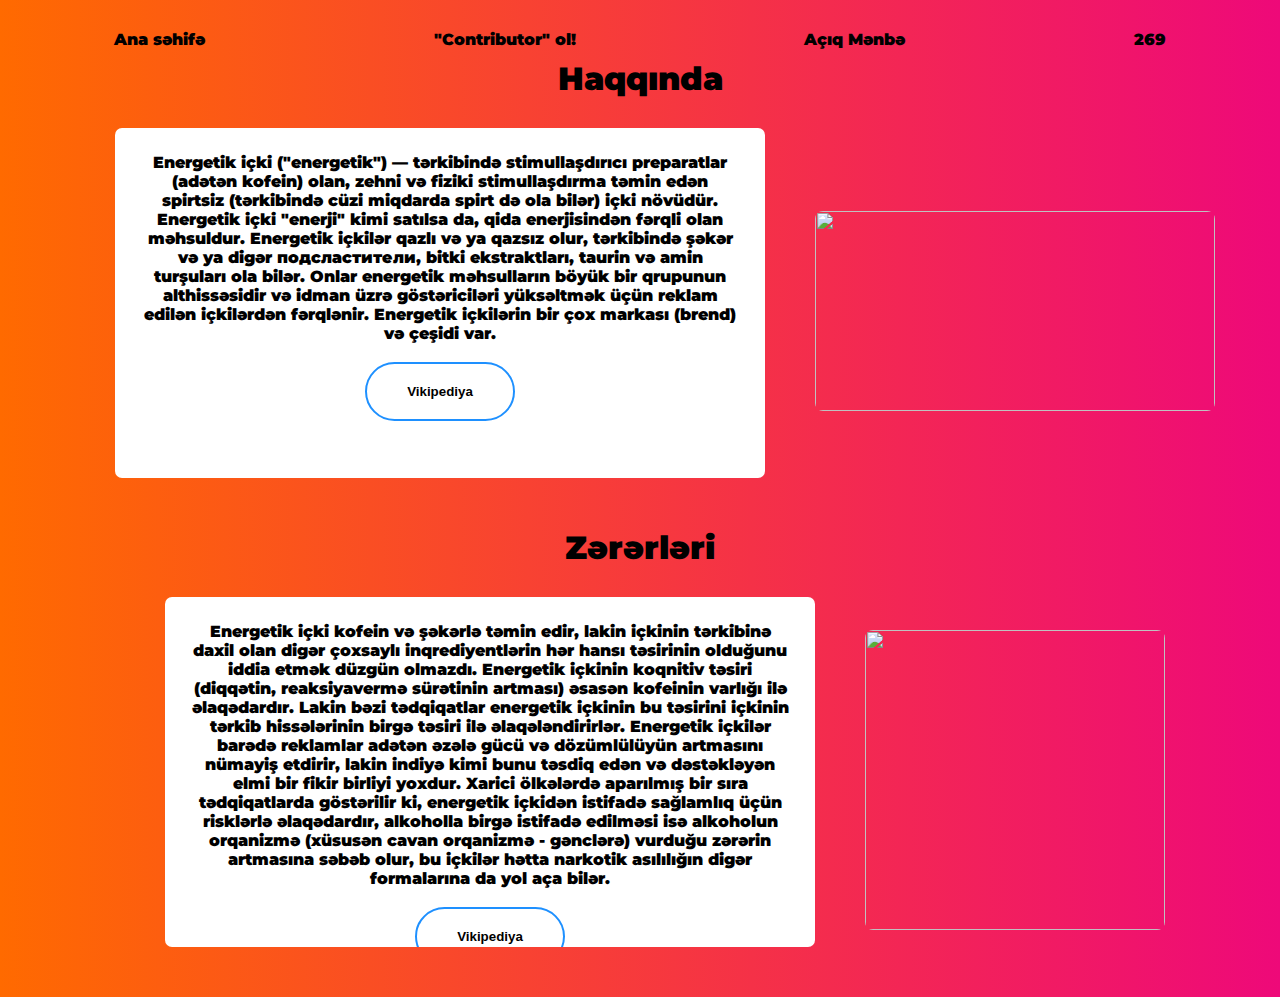
==== index.html @ fb7896d7 "First commit" ====
<!DOCTYPE html>
<html lang="en">
<head>
    <meta charset="UTF-8">
    <meta http-equiv="X-UA-Compatible" content="IE=edge">
    <meta name="viewport" content="width=device-width, initial-scale=1.0">
    <title>#EnerjiİçkilərinəYox</title>
    <link rel="shortcut icon" href="https://previews.123rf.com/images/momoforsale/momoforsale2006/momoforsale200600029/149276233-no-energy-drink-sign-isolated-on-white-background-vector-illustration-.jpg" type="image/x-icon">
    <link rel = "stylesheet" href = "style.css">
</head>
<body>
    <nav>
        <ul>
            <li class="item"><a href = "index.html">Ana səhifə</a></li>
            <li class="item"><a href = "contributing.html">"Contributor" ol!</a></li>
            <li class="item"><a href = "https://github.com/tuncayofficial/energy-drinks">Açıq Mənbə</a></li>
            <li class="item"><a href = "https://bakimektebleri.edu.az/269/">269</a></li>
        </ul>
    </nav>
    <div class="cards">
        <div align = "center">
        <h1>Haqqında</h1>
        </div>
        <div class="card-container" align = "center">
            
            <div class="image">
            <img width = "400px" height = "200px" src="https://kaspi.az/file/pic/xeber/2019-10/1572443622_nazvaniya.jpg">
            </div>
            <div class="card">
                Energetik içki ("energetik") — tərkibində stimullaşdırıcı preparatlar (adətən kofein) olan, zehni və fiziki stimullaşdırma təmin edən spirtsiz (tərkibində cüzi miqdarda spirt də ola bilər) içki növüdür. Energetik içki "enerji" kimi satılsa da, qida enerjisindən fərqli olan məhsuldur.

               Energetik içkilər qazlı və ya qazsız olur, tərkibində şəkər və ya digər подсластители, bitki ekstraktları, taurin və amin turşuları ola bilər.

               Onlar energetik məhsulların böyük bir qrupunun althissəsidir və idman üzrə göstəriciləri yüksəltmək üçün reklam edilən içkilərdən fərqlənir. Energetik içkilərin bir çox markası (brend) və çeşidi var.<br><br>
               <button class="btn" onclick=direct()>Vikipediya</button>
            </div>
        </div>
        <div align = "center">
            <h1>Zərərləri</h1>
        </div>
        <div class="card-container" align = "center">
            
            <div class="image">
            <img width = "300px" height = "300px" src="https://media.discordapp.net/attachments/886679808015212564/887054604850855946/unknown.png">
            </div>
            <div class="card">
                Energetik içki kofein və şəkərlə təmin edir, lakin içkinin tərkibinə daxil olan digər çoxsaylı inqrediyentlərin hər hansı təsirinin olduğunu iddia etmək düzgün olmazdı. Energetik içkinin koqnitiv təsiri (diqqətin, reaksiyavermə sürətinin artması) əsasən kofeinin varlığı ilə əlaqədardır. Lakin bəzi tədqiqatlar energetik içkinin bu təsirini içkinin tərkib hissələrinin birgə təsiri ilə əlaqələndirirlər. Energetik içkilər barədə reklamlar adətən əzələ gücü və dözümlülüyün artmasını nümayiş etdirir, lakin indiyə kimi bunu təsdiq edən və dəstəkləyən elmi bir fikir birliyi yoxdur.

                Xarici ölkələrdə aparılmış bir sıra tədqiqatlarda göstərilir ki, energetik içkidən istifadə sağlamlıq üçün risklərlə əlaqədardır, alkoholla birgə istifadə edilməsi isə alkoholun orqanizmə (xüsusən cavan orqanizmə - gənclərə) vurduğu zərərin artmasına səbəb olur, bu içkilər hətta narkotik asılılığın digər formalarına da yol aça bilər.<br><br>
                <button onclick = direct() class="btn">Vikipediya</button>
            </div>
        </div>
    </div>
</body>
<script src = "script.js"></script>
</html>
---- style.css ----
@import url("https://fonts.googleapis.com/css2?family=Montserrat:wght@300;400;600;700;800&display=swap");

* {
    margin: 0;
    padding: 0;
    font-weight: bolder;
}

body {
    font-family: "Montserrat", sans-serif;
    
    background: #ee0979;  /* fallback for old browsers */
    background: -webkit-linear-gradient(to right, #ff6a00, #ee0979);  /* Chrome 10-25, Safari 5.1-6 */
    background: linear-gradient(to right, #ff6a00, #ee0979); /* W3C, IE 10+/ Edge, Firefox 16+, Chrome 26+, Opera 12+, Safari 7+ */
}

ul {
    display: flex;
    flex-direction: row;
    align-self: center;
    justify-content: space-around;
    margin-top: 20px;
}

ul li {
    list-style: none;
    padding : 10px;
    transition: 100ms all
}

ul li:hover {
    border-bottom: 4px solid white;
}

a {
    text-decoration: none;
    color: black;
}

.card-container {
    display: flex;
    flex-direction: row;
    align-items: center;
    justify-content: center;
}

.card-container h1 {
    margin-top: 40px;
}

.image {
    order : 3;
}

.card {
    padding: 25px;
    background-color: white;
    border-radius: 7px;
    color: black;
    height: 200px;
    width : 600px;
    margin: 50px;
    text-align: center;
    align-items: center;
    margin-top: 30px;
    justify-content: center;
    overflow: scroll;
}

.card:nth-child(2){
    height: 300px;
}

img {
    border-radius: 8px;
}

.btn {
    padding: 20px;
    width : 150px;
    border-radius: 120px;
    border: 2px solid dodgerblue;
    background-color: transparent;
    cursor: pointer;
    transition: 200ms all;
}

.btn:hover {
    background-color: dodgerblue;
}

.button {
    width : 200px;
    height : 40px;
    background-color: #24d613;
    border: none;
    border-radius: 12px;
    cursor: pointer;
}

@media all and (max-width: 640px){
  img {
   display: none;
  }

  .card {
      overflow: scroll;
  }
}
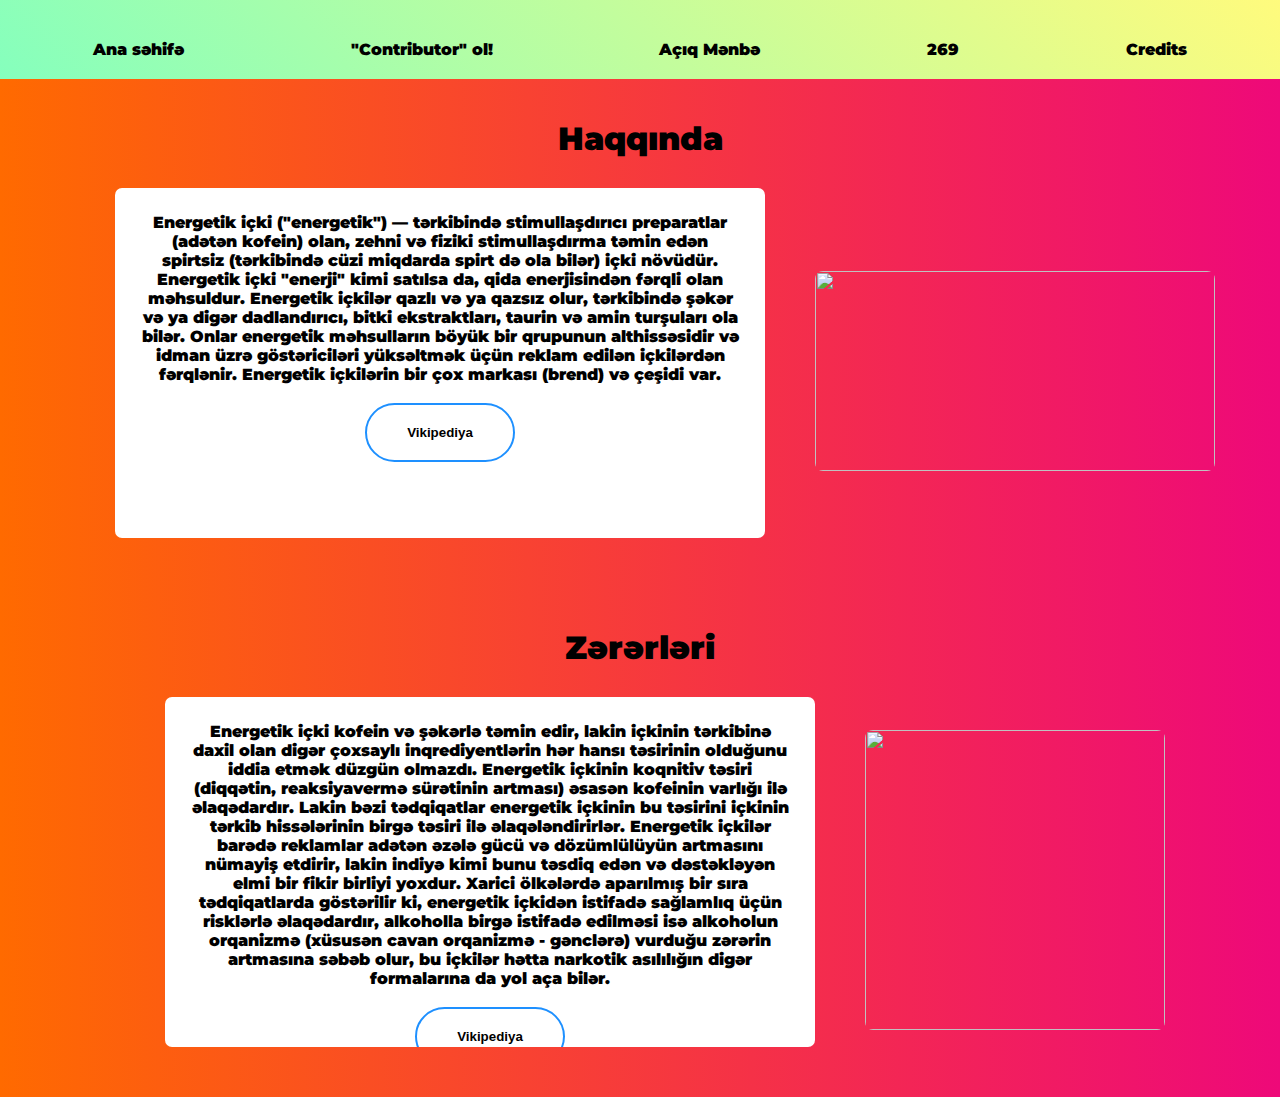
==== commit b2f4da5b: "Credits" ====
--- a/index.html
+++ b/index.html
@@ -14,7 +14,8 @@
             <li class="item"><a href = "index.html">Ana səhifə</a></li>
             <li class="item"><a href = "contributing.html">"Contributor" ol!</a></li>
             <li class="item"><a href = "https://github.com/tuncayofficial/energy-drinks">Açıq Mənbə</a></li>
-            <li class="item"><a href = "https://bakimektebleri.edu.az/269/">269</a></li>
+            <li class="item"><a target = "_blank" href = "https://bakimektebleri.edu.az/269/">269</a></li>
+            <li target = "_blank" class="item"><a href = "credits.html">Credits</a></li>
         </ul>
     </nav>
     <div class="cards">
@@ -29,7 +30,7 @@
             <div class="card">
                 Energetik içki ("energetik") — tərkibində stimullaşdırıcı preparatlar (adətən kofein) olan, zehni və fiziki stimullaşdırma təmin edən spirtsiz (tərkibində cüzi miqdarda spirt də ola bilər) içki növüdür. Energetik içki "enerji" kimi satılsa da, qida enerjisindən fərqli olan məhsuldur.
 
-               Energetik içkilər qazlı və ya qazsız olur, tərkibində şəkər və ya digər подсластители, bitki ekstraktları, taurin və amin turşuları ola bilər.
+               Energetik içkilər qazlı və ya qazsız olur, tərkibində şəkər və ya digər dadlandırıcı, bitki ekstraktları, taurin və amin turşuları ola bilər.
 
                Onlar energetik məhsulların böyük bir qrupunun althissəsidir və idman üzrə göstəriciləri yüksəltmək üçün reklam edilən içkilərdən fərqlənir. Energetik içkilərin bir çox markası (brend) və çeşidi var.<br><br>
                <button class="btn" onclick=direct()>Vikipediya</button>
--- a/style.css
+++ b/style.css
@@ -4,6 +4,10 @@
     margin: 0;
     padding: 0;
     font-weight: bolder;
+}
+
+h1 {
+    margin-top : 40px;
 }
 
 body {
@@ -20,6 +24,14 @@
     align-self: center;
     justify-content: space-around;
     margin-top: 20px;
+}
+
+nav {
+    background-color: #85FFBD;
+    background-image: linear-gradient(45deg, #85FFBD 0%, #FFFB7D 100%);
+    padding: 10px;
+    align-items: center;
+    justify-content: center;
 }
 
 ul li {
@@ -106,4 +118,41 @@
   .card {
       overflow: scroll;
   }
+}
+
+.news {
+    display: flex;
+    flex-direction: row;
+    align-items: center;
+    justify-content: center;
+    width: 100%;
+    height : 70px;
+    background-color: #03fc6f;
+    color: black;
+  }
+  
+  .news a {
+    color : rgb(7, 71, 134);
+  }
+
+  .profile-card {
+    padding: 25px;
+    background-color: white;
+    border-radius: 7px;
+    color: black;
+    height: 300px;
+    width : 300px;
+    margin: 50px;
+    text-align: center;
+    align-items: center;
+    margin-top: 30px;
+    justify-content: center;
+    transform: scale(1.05);
+}
+
+.profile-cards{
+    display: flex;
+    flex-direction: row;
+    justify-content: center;
+    align-items: center;
 }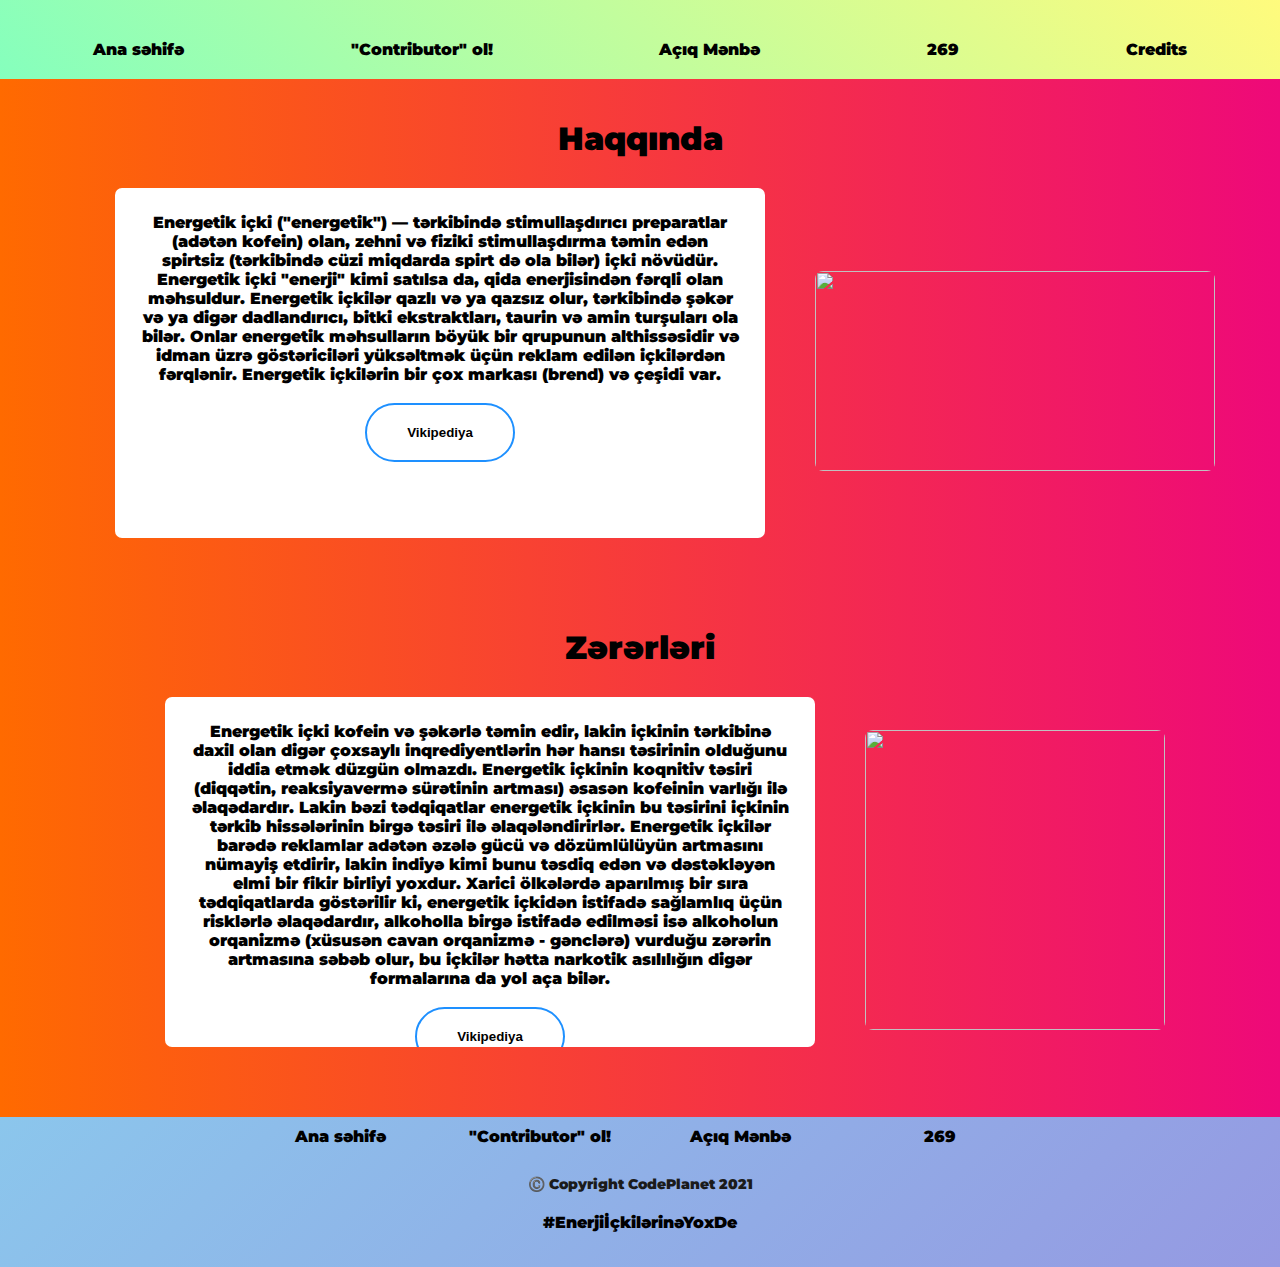
==== commit 3c61bd07: "Videos and footer update" ====
--- a/index.html
+++ b/index.html
@@ -52,6 +52,22 @@
             </div>
         </div>
     </div>
+    <div class="footer">
+        <ul>
+            <li class="item"><a href="index.html">Ana səhifə</a></li>
+            <li class="item"><a href="contributing.html">"Contributor" ol!</a></li>
+            <li class="item"><a href="https://github.com/tuncayofficial/energy-drinks">Açıq Mənbə</a></li>
+            <li class="item"><a href="https://bakimektebleri.edu.az/269/">269</a></li>
+        </ul>
+
+        <br>
+        <p class="copyright">©️ Copyright CodePlanet 2021</p>
+
+        <div class="footer_div">
+            #EnerjiİçkilərinəYoxDe
+        </div>
+
+    </div>
 </body>
 <script src = "script.js"></script>
 </html>--- a/style.css
+++ b/style.css
@@ -155,4 +155,46 @@
     flex-direction: row;
     justify-content: center;
     align-items: center;
+}
+
+.videoDiv {
+    width: 100%;
+    min-height: 400px;
+}
+
+.footer {
+    width: 100%;
+    height: 150px;
+    border-top: 1px solid linear-gradient(135deg, #8BC6EC 0%, #9599E2 100%);
+    background-color: #8BC6EC;
+    background-image: linear-gradient(135deg, #8BC6EC 0%, #9599E2 100%);
+    text-align: center;
+}
+
+.footer_div {
+    width: 40%;
+    height: 40px;
+    box-sizing: border-box;
+    margin: 10px auto 0 auto;
+    padding-top: 10px;
+}
+
+.copyright {
+    font-size: 14px;
+    color: rgb(27, 27, 27);
+    font-weight: bolder;
+}
+
+.footer a {
+    text-decoration: none;
+    color: black;
+    font-weight: bolder;
+}
+
+.footer ul li {
+    width: 180px;
+}
+
+.footer ul {
+    justify-content: center;
 }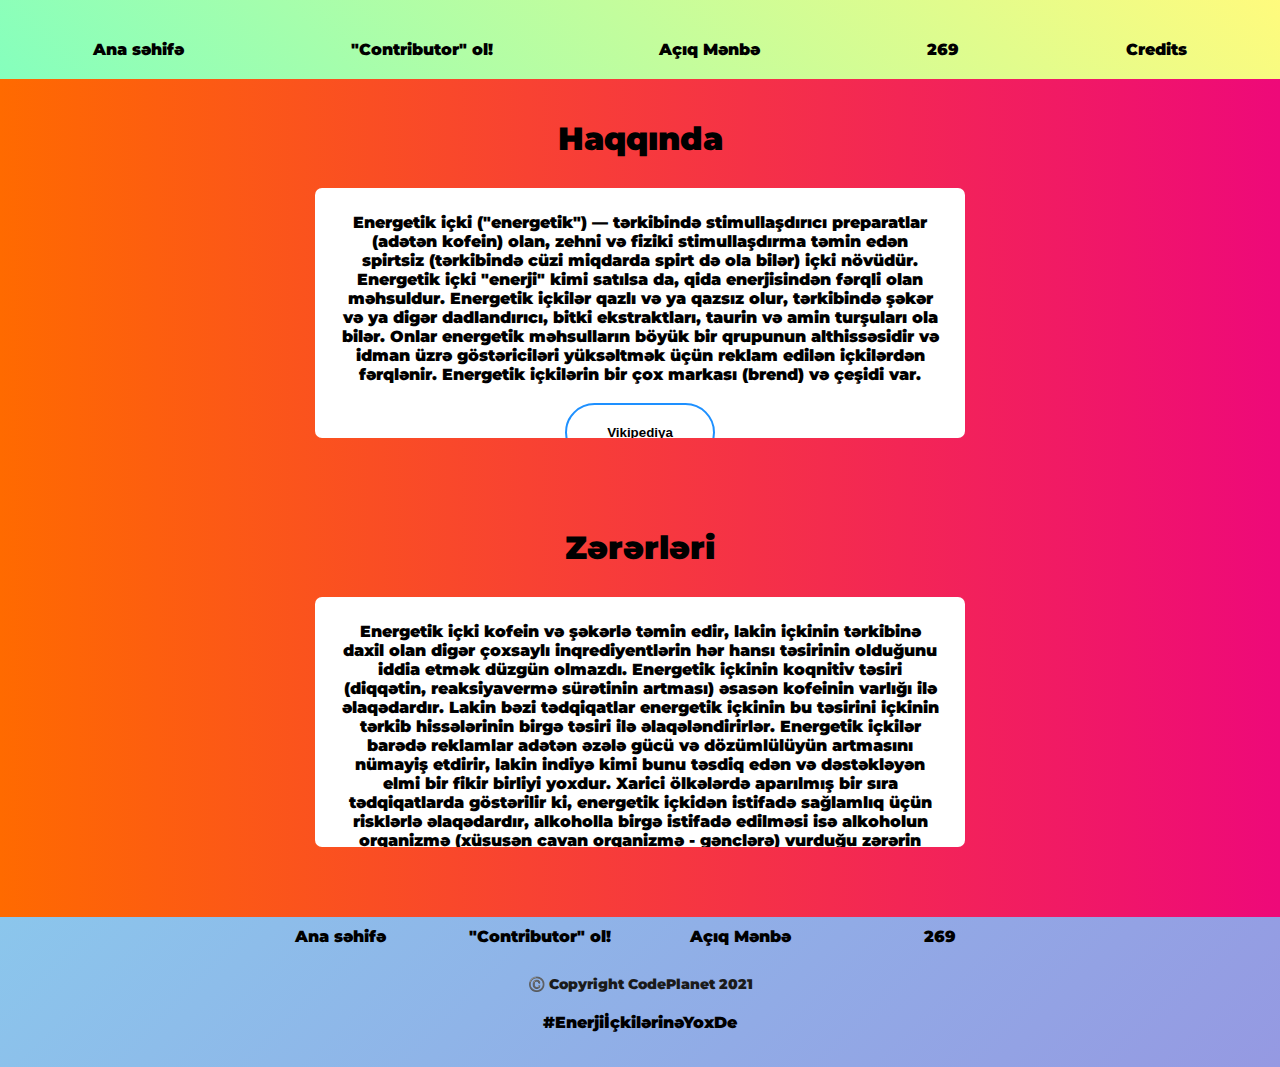
==== commit 3df7eeb9: "Update index.html" ====
--- a/index.html
+++ b/index.html
@@ -23,10 +23,6 @@
         <h1>Haqqında</h1>
         </div>
         <div class="card-container" align = "center">
-            
-            <div class="image">
-            <img width = "400px" height = "200px" src="https://kaspi.az/file/pic/xeber/2019-10/1572443622_nazvaniya.jpg">
-            </div>
             <div class="card">
                 Energetik içki ("energetik") — tərkibində stimullaşdırıcı preparatlar (adətən kofein) olan, zehni və fiziki stimullaşdırma təmin edən spirtsiz (tərkibində cüzi miqdarda spirt də ola bilər) içki növüdür. Energetik içki "enerji" kimi satılsa da, qida enerjisindən fərqli olan məhsuldur.
 
@@ -40,10 +36,6 @@
             <h1>Zərərləri</h1>
         </div>
         <div class="card-container" align = "center">
-            
-            <div class="image">
-            <img width = "300px" height = "300px" src="https://media.discordapp.net/attachments/886679808015212564/887054604850855946/unknown.png">
-            </div>
             <div class="card">
                 Energetik içki kofein və şəkərlə təmin edir, lakin içkinin tərkibinə daxil olan digər çoxsaylı inqrediyentlərin hər hansı təsirinin olduğunu iddia etmək düzgün olmazdı. Energetik içkinin koqnitiv təsiri (diqqətin, reaksiyavermə sürətinin artması) əsasən kofeinin varlığı ilə əlaqədardır. Lakin bəzi tədqiqatlar energetik içkinin bu təsirini içkinin tərkib hissələrinin birgə təsiri ilə əlaqələndirirlər. Energetik içkilər barədə reklamlar adətən əzələ gücü və dözümlülüyün artmasını nümayiş etdirir, lakin indiyə kimi bunu təsdiq edən və dəstəkləyən elmi bir fikir birliyi yoxdur.
 
@@ -70,4 +62,4 @@
     </div>
 </body>
 <script src = "script.js"></script>
-</html>+</html>
